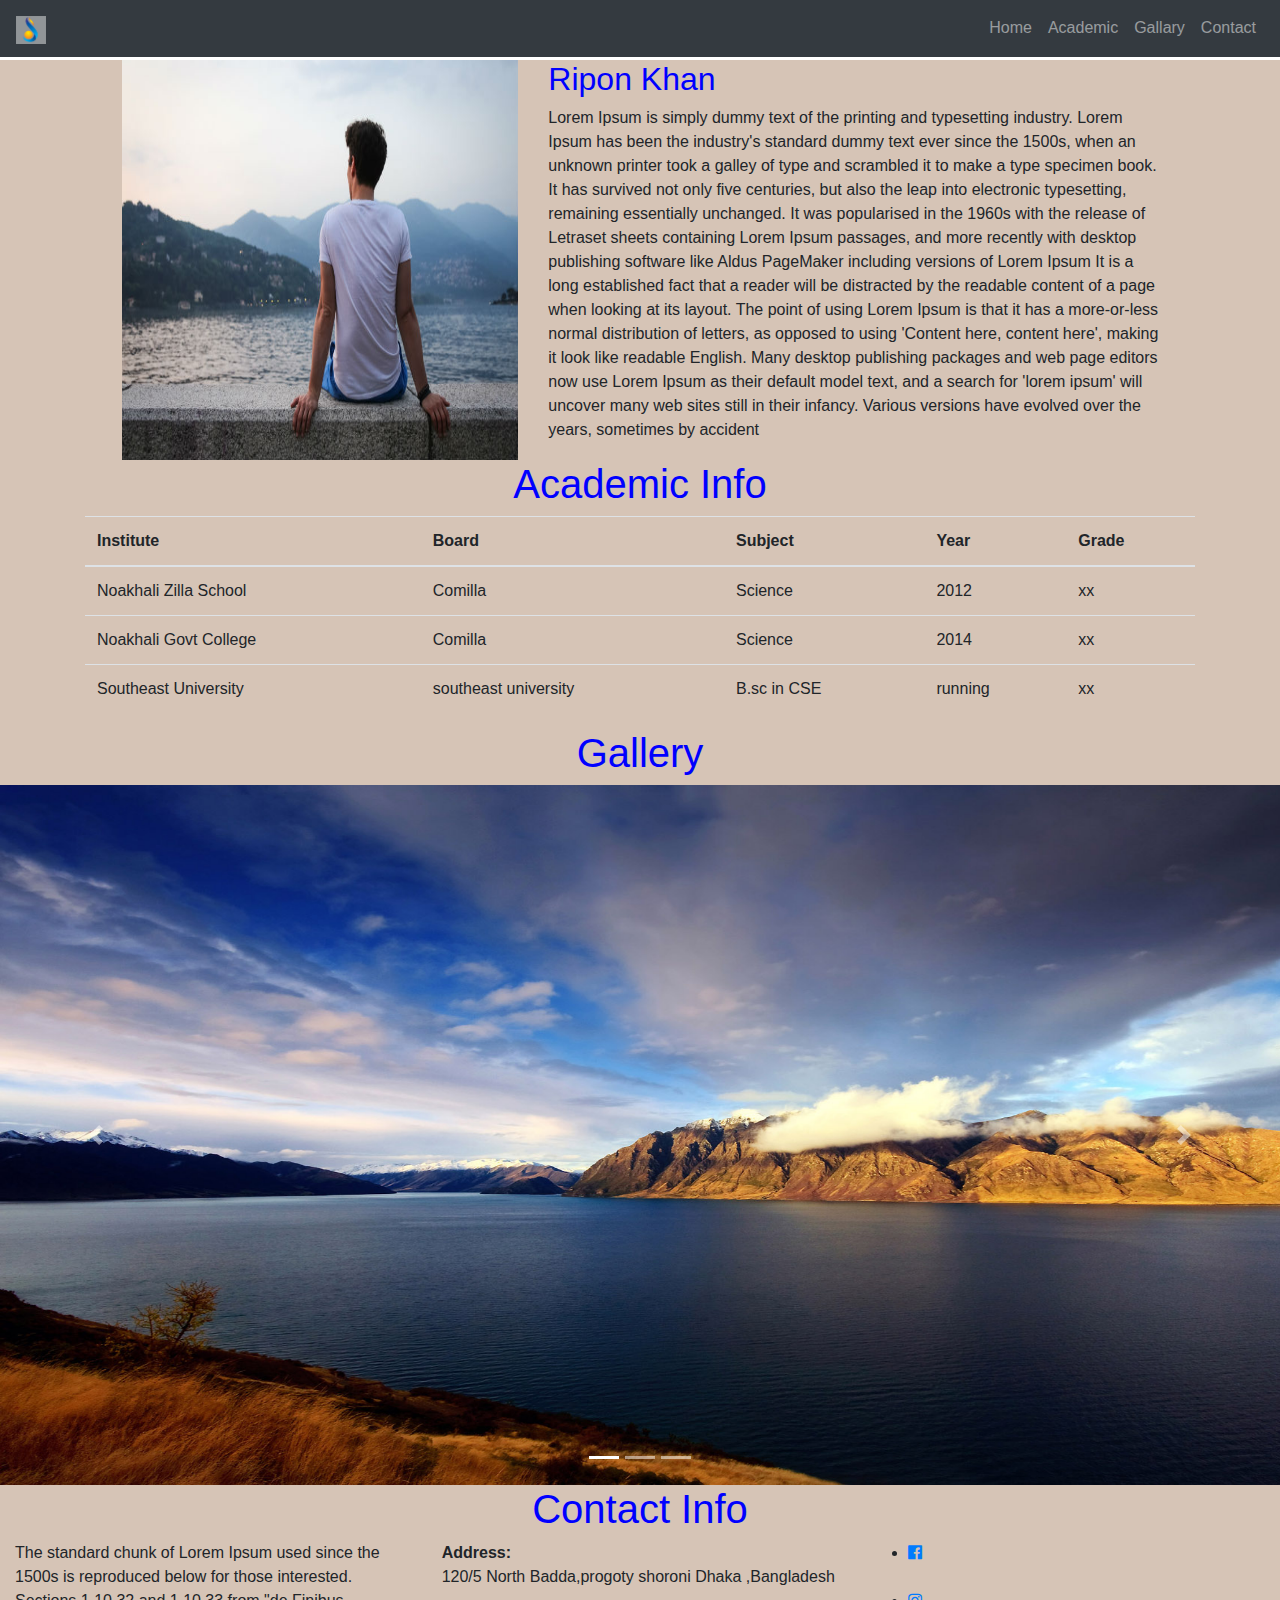
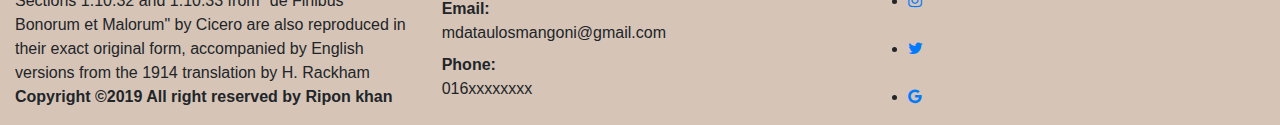
==== index.html @ 83364525 "Add files via upload" ====
<!DOCTYPE html>
<html lang="en">
<head>
   <link rel="stylesheet" type="text/css" href="style.css">
   <link rel="stylesheet" type="text/css" href="https://stackpath.bootstrapcdn.com/font-awesome/4.7.0/css/font-awesome.min.css">
  <title>Md.Ataul Osman Goni</title>
  <meta charset="utf-8">
  <meta name="viewport" content="width=device-width, initial-scale=1">
  <link rel="stylesheet" href="https://maxcdn.bootstrapcdn.com/bootstrap/4.3.1/css/bootstrap.min.css">
  <script src="https://ajax.googleapis.com/ajax/libs/jquery/3.4.1/jquery.min.js"></script>
  <script src="https://cdnjs.cloudflare.com/ajax/libs/popper.js/1.14.7/umd/popper.min.js"></script>
  <script src="https://maxcdn.bootstrapcdn.com/bootstrap/4.3.1/js/bootstrap.min.js"></script>
</head>
<body>
<!-- nav bar-->
<div id="Home"></div>
<nav class="navbar navbar-expand-sm bg-dark navbar-dark fixed-top ">
  <a class="navbar-brand" href="#Home">
    <img src="image/abc.jpg" width="30px;">
  </a>
    <button class="navbar-toggler" type="button" data-toggle="collapse" data-target="#collapsibleNavbar">
    <span class="navbar-toggler-icon"></span>
  </button>
    <div class="collapse navbar-collapse" id="collapsibleNavbar">
  <ul  class="navbar-nav ml-auto">
    <li class="nav-item">
      <a class="nav-link" href="#Home">Home</a>
    </li>
    <li class="nav-item">
      <a class="nav-link" href="#Academic">Academic</a>
    </li>
    <li class="nav-item">
      <a class="nav-link" href="#Gallery">Gallary</a>
    </li>
     <li class="nav-item">
      <a class="nav-link" href="#Contact">Contact</a>
    </li>
  </ul>
</div>
</nav>
<!-- About section-->




<div class="container-fluid">
  <div class="row jim rik">
     <div class="col-sm-1"></div>
    <div class="col-sm-4">
      <img src="image/single.jpg" alt="" width="100%" height="400px">  
    </div>
    <div ></div>
    <div class="col-sm-6">
      <h2 class="sim">Ripon Khan</h2>
      <p  class="text-md-left">Lorem Ipsum is simply dummy text of the printing and typesetting industry. Lorem Ipsum has been the industry's standard dummy text ever since the 1500s, when an unknown printer took a galley of type and scrambled it to make a type specimen book. It has survived not only five centuries, but also the leap into electronic typesetting, remaining essentially unchanged. It was popularised in the 1960s with the release of Letraset sheets containing Lorem Ipsum passages, and more recently with desktop publishing software like Aldus PageMaker including versions of Lorem Ipsum It is a long established fact that a reader will be distracted by the readable content of a page when looking at its layout. The point of using Lorem Ipsum is that it has a more-or-less normal distribution of letters, as opposed to using 'Content here, content here', making it look like readable English. Many desktop publishing packages and web page editors now use Lorem Ipsum as their default model text, and a search for 'lorem ipsum' will uncover many web sites still in their infancy. Various versions have evolved over the years, sometimes by accident<p>

    </div>
 </div>
</div>
<!-- table part-->
<div class="rik">
<div id="Academic"></div>
<div class="container">
  <h1 class="sim abc">Academic Info</h1>
  <table class="table table-white table-hover">
    <thead>
      <tr>
        <th>Institute</th>
        <th>Board</th>
        <th>Subject</th>
        <th>Year</th>
        <th>Grade</th>
      </tr>
    </thead>
    <tbody> 
      <tr>
        <td>Noakhali Zilla School</td>
        <td>Comilla</td>
        <td>Science</td>
        <td>2012</td>
        <td>xx</td>
      </tr>

      <tr>
        <td>Noakhali Govt College</td>
        <td>Comilla</td>
        <td>Science</td>
        <td>2014</td>
        <td>xx</td>
      </tr>
      <tr>
        <td>Southeast University</td>
        <td>southeast university</td>
        <td>B.sc in CSE</td>
        <td>running</td>
        <td>xx</td>
    </tbody>
  </table>
</div>
<!--carousel part-->
<div id="Gallery"></div>
<h1 class="sim abc">Gallery</h1>
<div id="demo" class="carousel slide" data-ride="carousel">
  <ul class="carousel-indicators">
    <li data-target="#demo" data-slide-to="0" class="active"></li>
    <li data-target="#demo" data-slide-to="1"></li>
    <li data-target="#demo" data-slide-to="2"></li>
  </ul>
  <div class="carousel-inner">
    <div class="carousel-item active">
      <img src="image/ripon.jpg" alt="Los Angeles" width="1348" height="700">
      <div class="carousel-caption">
      </div>   
    </div>
    <div class="carousel-item">
      <img src="image/rifat.jpg" alt="Chicago" width="1348" height="700">
      <div class="carousel-caption">
      </div>   
    </div>
    <div class="carousel-item">
      <img src="image/faiz.jpg" alt="New York" width="1348" height="700">
      <div class="carousel-caption">
      </div>   
    </div>
  </div>
  <a class="carousel-control-prev" href="#demo" data-slide="prev">
    <span class="carousel-control-prev-icon"></span>
  </a>
  <a class="carousel-control-next" href="#demo" data-slide="next">
    <span class="carousel-control-next-icon"></span>
  </a>
</div>
</div>


<div id="Contact"></div>
<footer style="background:rgb(214, 196, 182)"> 
  <h1 class="sim abc">Contact Info</h1>
    <div class="container-fluid">
    <div class="row">
      <div class="col-sm-4">The standard chunk of Lorem Ipsum used since the 1500s is reproduced below for those interested. Sections 1.10.32 and 1.10.33 from "de Finibus Bonorum et Malorum" by Cicero are also reproduced in their exact original form, accompanied by English versions from the 1914 translation by H. Rackham
      <p><strong>Copyright ©2019 All right reserved by Ripon khan</strong> </p>
      </div>

      <div class="col-sm-4">
       <dt> Address:</dt><dd>120/5 North Badda,progoty shoroni Dhaka ,Bangladesh</dd>
       <dt> Email:<dt><dd>mdataulosmangoni@gmail.com</dd>
       <dt> Phone:</dt><dd>016xxxxxxxx </dd>  
      </div>
      <div class="col-sm-4">
        <div class="social-link">
          <ul>
            <li>
              <a href="#"><i class="fa fa-facebook-official" aria-hidden="true"></i></a>
            </li><br>
            <li>
              <a href="#"><i class="fa fa-instagram" aria-hidden="true"></i></a>
            </li><br>
            <li>
              <a href="#"><i class="fa fa-twitter" aria-hidden="true"></i></a>
            </li><br>
            <li>
              <a href="#"><i class="fa fa-google" aria-hidden="true"></i></a>
            </li>
          </ul>
        </div>
      </div>
    </div>
  </div>
  </footer>
</body>
</html>
---- style.css ----
.jim
{
   margin-top: 60px;
   margin-left: 25px;
}
.sim{
     color:blue;
}
.rik{

   background-color:rgb(214, 196, 182) ;

}
.rif{

  margin-top:10px;
}
.faiz{
  padding-right: 20px;
}
.abc{

   text-align: center;
}
.cbc{
  height: 20px;
}
.responsive{

  width: 600px;
  height: auto;
}
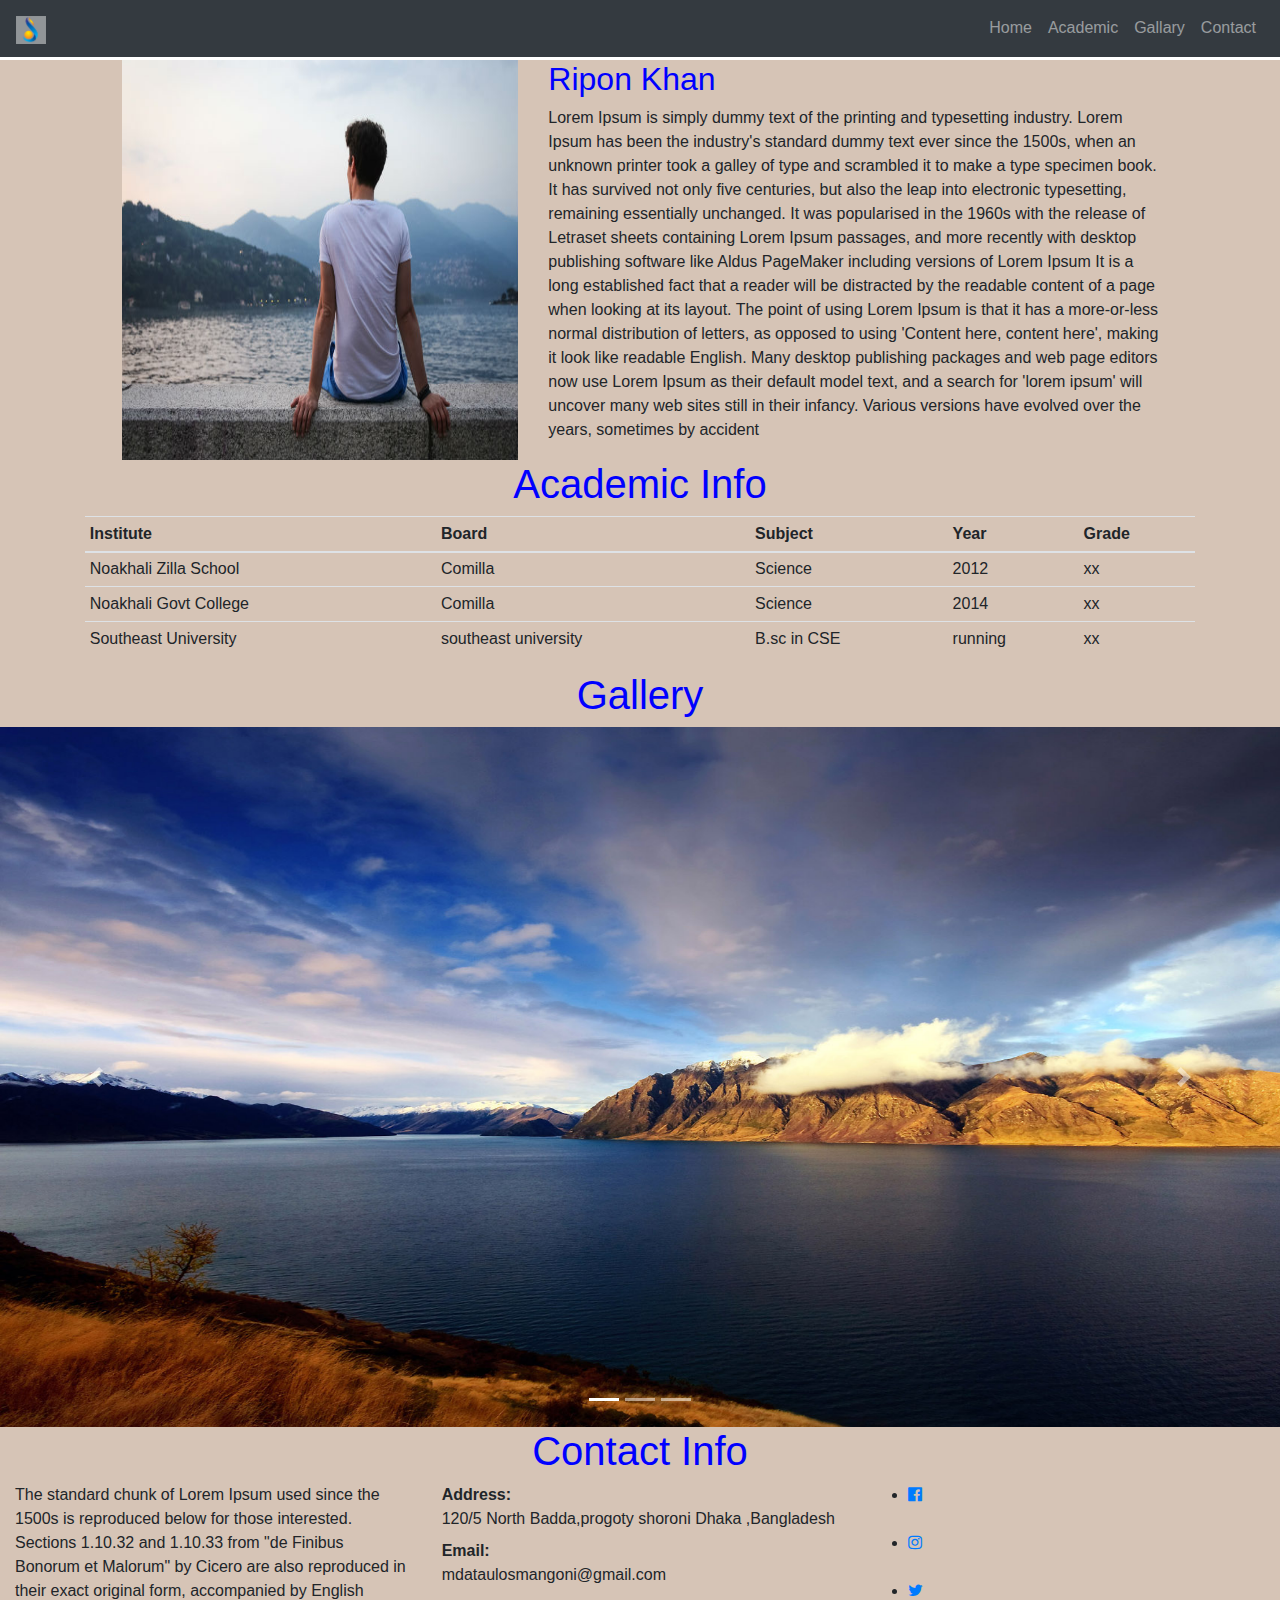
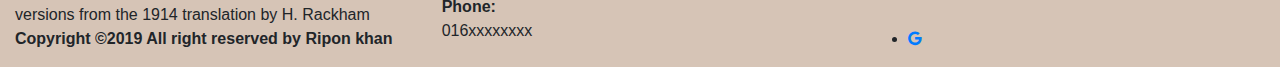
==== commit eb3e0df2: "Update index.html" ====
--- a/index.html
+++ b/index.html
@@ -62,7 +62,7 @@
 <div id="Academic"></div>
 <div class="container">
   <h1 class="sim abc">Academic Info</h1>
-  <table class="table table-white table-hover">
+  <table class="table table-white table-hover table-sm">
     <thead>
       <tr>
         <th>Institute</th>
@@ -169,4 +169,4 @@
   </div>
   </footer>
 </body>
-</html>+</html>
